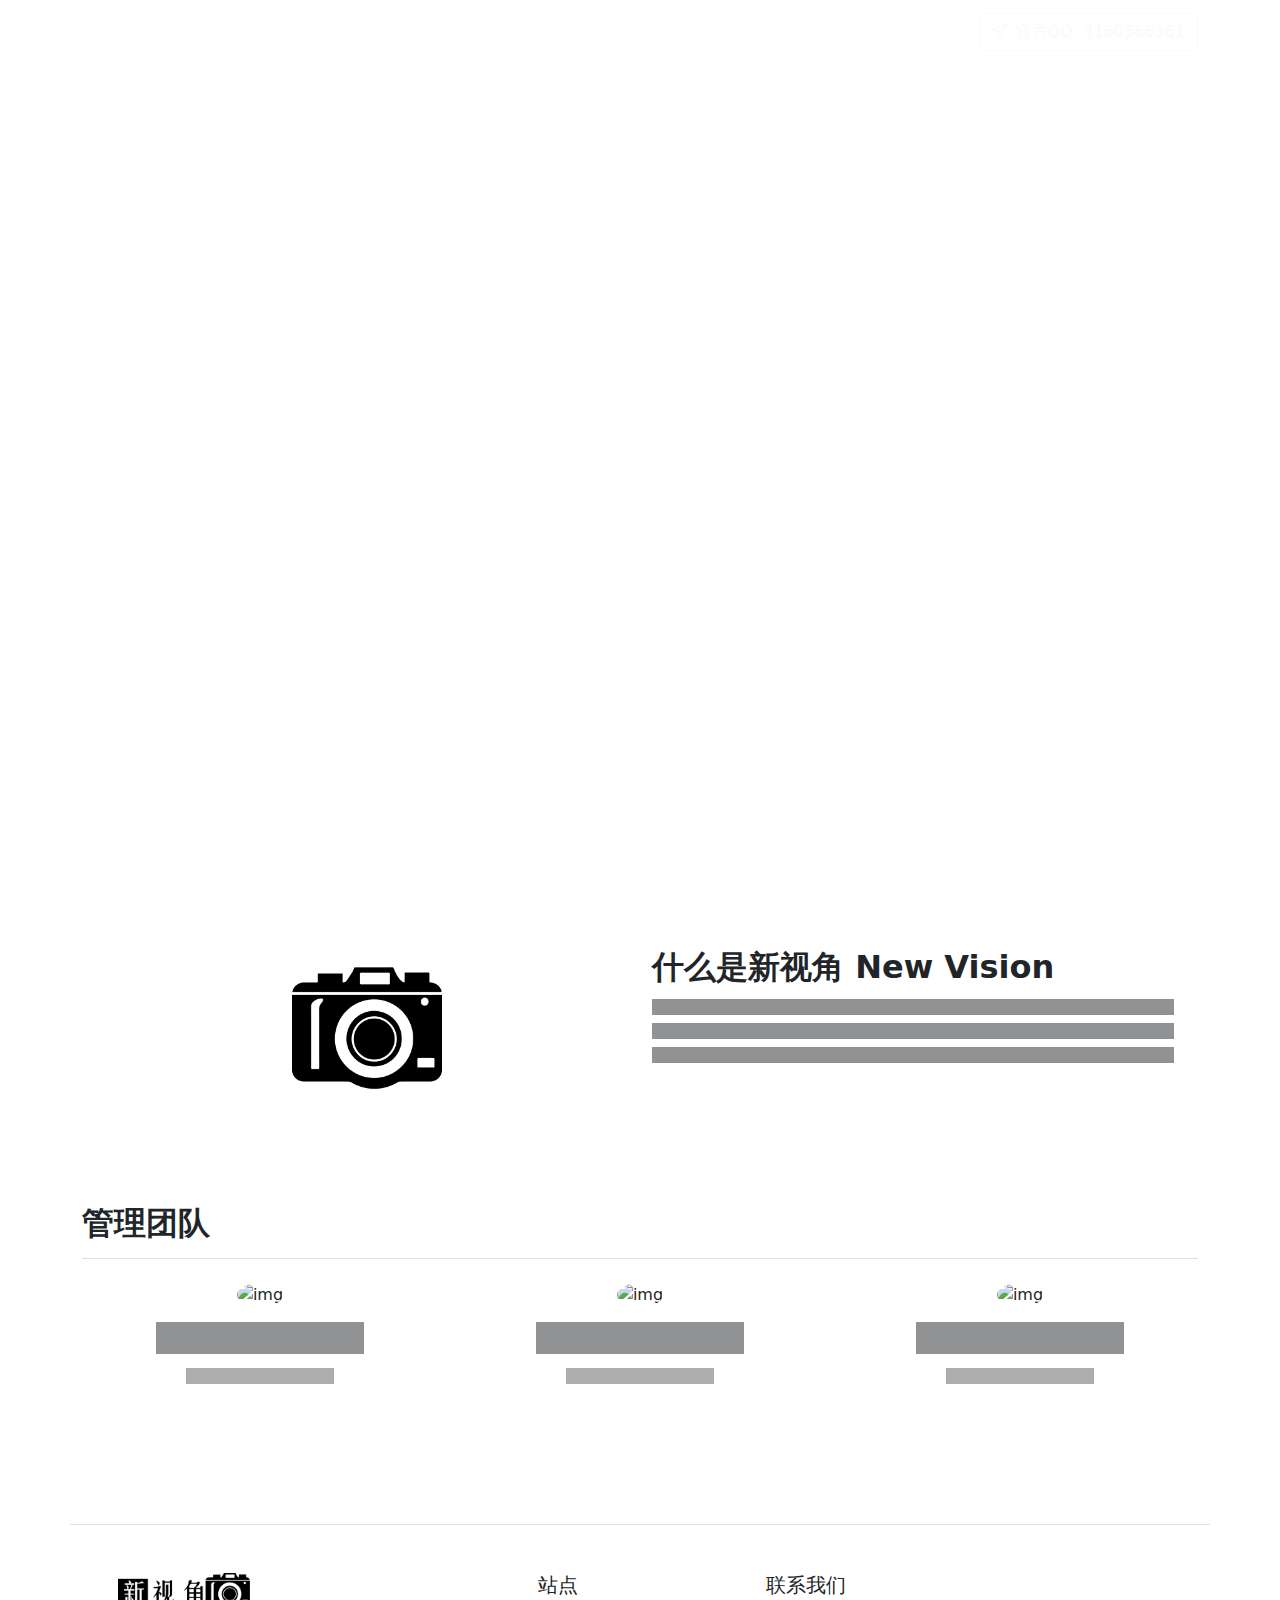
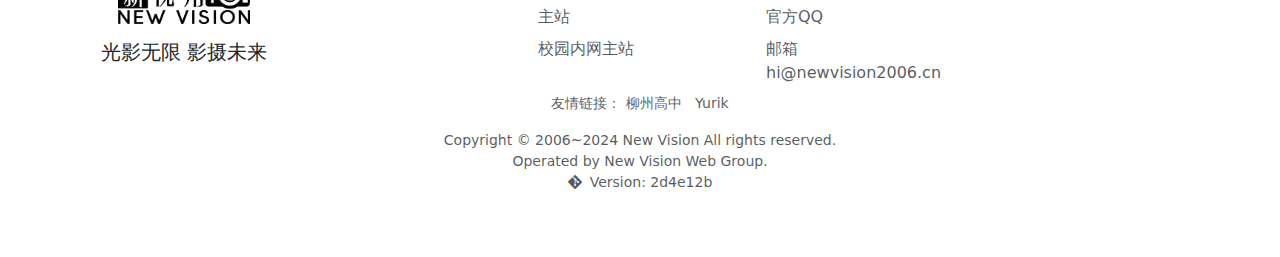
==== github-pages-deploy-action-temp-deployment-folder/index.html @ 72a5e2cf "Deploying to deploy from @ NewVision06/MainSite@2d4e12bcbcbaf451e3250b96ea6014bc5c7d104c 🚀" ====
<!DOCTYPE html>
<html lang="zh">
  <head>
    <meta charset="UTF-8" />
    <meta name="viewport" content="width=device-width, initial-scale=1.0" />
    <link rel="stylesheet" href="assets/bootstrap/bootstrap.min.css" />
    <link rel="stylesheet" href="assets/css/main.css" />
    <link rel="stylesheet" href="assets/css/index.css" />
    <link rel="icon" href="assets/favicon/favicon.ico" />
    <meta
      name="keywords"
      content="新视角,柳州高中,广西柳州高级中学,摄影,社团,New Vision,NV,梁杨峻玮,光影无限,影摄未来"
    />

    <meta
      name="description"
      content="新视角摄影社创立于2006年，16年的发展历程中一直致力于提高社员人文素养和艺术修养。现如今的“新视角”已成长为一个活跃度高、专业性强，在柳州市具有一定影响力的大型学生社团。“影像随心，感动常在，光影无限，影摄未来。”用镜头记录美好，定格时光，加入我们，和我们一起在柳高校园感受光与影的美妙。"
    />
    <title>新视角 New Vision | 光影无限 影摄未来</title>
    <script>
      team_grade = 2022;
    </script>
  </head>

  <body>
    <nav
      class="navbar navbar-expand-lg bg-body-tertiary fixed-top nav-origin"
      id="nav"
      data-bs-theme="dark"
    >
      <div class="container">
        <a class="navbar-brand" href="">
          <img
            src="./assets/img/logo-white@1x.webp"
            id="nav-logo"
            alt="Logo"
            width="auto"
            height="35px"
            class="d-inline-block align-text-top"
          />
        </a>
        <button
          class="navbar-toggler"
          type="button"
          data-bs-toggle="collapse"
          data-bs-target="#navbarSupportedContent"
          aria-controls="navbarSupportedContent"
          aria-expanded="false"
          aria-label="Toggle navigation"
        >
          <span class="navbar-toggler-icon"></span>
        </button>
        <div class="collapse navbar-collapse" id="navbarSupportedContent">
          <ul class="navbar-nav me-auto mb-2 mb-lg-0">
            <li class="nav-item">
              <a
                class="nav-link active"
                aria-current="page"
                href="//newvision2006.cn"
                >首页</a
              >
            </li>
          </ul>
          <a
            id="navbar-QQ-btn"
            class="d-flex btn btn-outline-light"
            type="button"
            onclick="copyQQToClipboard()"
            data-bs-toggle="modal"
            data-bs-target="#myModal"
          >
            <i class="bi bi-send"></i>官方QQ: 3160566361
          </a>
        </div>
      </div>
    </nav>

    <section id="index-banner" class="carousel slide" data-bs-ride="carousel">
      <div class="carousel-indicators" id="slides"></div>

      <div class="carousel-inner" id="carousel-main"></div>
      <button
        class="carousel-control-prev"
        type="button"
        data-bs-target="#index-banner"
        data-bs-slide="prev"
      >
        <span class="carousel-control-prev-icon" aria-hidden="true"></span>
        <span class="visually-hidden">Previous</span>
      </button>
      <button
        class="carousel-control-next"
        type="button"
        data-bs-target="#index-banner"
        data-bs-slide="next"
      >
        <span class="carousel-control-next-icon" aria-hidden="true"></span>
        <span class="visually-hidden">Next</span>
      </button>
    </section>

    <section
      class="modal fade"
      id="myModal"
      tabindex="-1"
      aria-labelledby="myModalLabel"
      aria-hidden="true"
    >
      <div class="modal-dialog">
        <div class="modal-content">
          <div class="modal-header">
            <h1 class="modal-title fs-5 text-success fw-bold" id="myModalLabel">
              复制成功
            </h1>
            <button
              type="button"
              class="btn-close"
              data-bs-dismiss="modal"
              aria-label="Close"
            ></button>
          </div>
          <div class="modal-body">
            <div class="text-center text-success fw-bold display-1">
              <i class="bi bi-check2-circle"></i>
            </div>
            <br />
            你已成功复制新视角官方 QQ 号，使用QQ添加好友即可获取最新状态
            <br />

            如果没有自动复制成功，可以复制此处的号码：3160566361
          </div>
          <div class="modal-footer">
            <button
              type="button"
              class="btn btn-primary"
              data-bs-dismiss="modal"
            >
              明白了！
            </button>
          </div>
        </div>
      </div>
    </section>

    <div class="toast-container position-fixed bottom-0 end-0 p-3"></div>

    <section class="container what py-5">
      <div class="row px-4">
        <div class="col-md-6 d-flex align-items-center">
          <div class="mx-auto">
            <img
              src="assets/img/icon@512px.webp"
              alt="Image"
              class="img-fluid what-logo"
            />
          </div>
        </div>
        <div class="col-md-6">
          <h2>什么是新视角 New Vision</h2>
          <p id="simple_description" class="placeholder-glow">
            <span class="placeholder col-12"></span
            ><span class="placeholder col-12"></span>
            <span class="placeholder col-12"></span>
          </p>
        </div>
      </div>
    </section>

    <section class="container py-5">
      <div class="pb-2 border-bottom">
        <h2 class="fw-bold">管理团队</h2>
      </div>

      <div
        class="row row-cols-1 row-cols-md-2 row-cols-lg-3 my-4 text-center"
        id="person"
      >
        <div class="col-lg-4">
          <img
            class="rounded-circle"
            src="assets/img/placeholder.jpg"
            alt="img"
          />
          <h2 class="fw-normal placeholder-glow">
            <span class="placeholder col-7"></span>
          </h2>
          <p class="text-body-secondary placeholder-glow">
            <span class="placeholder col-5"></span>
          </p>
        </div>
        <div class="col-lg-4">
          <img
            class="rounded-circle"
            src="assets/img/placeholder.jpg"
            alt="img"
          />
          <h2 class="fw-normal placeholder-glow">
            <span class="placeholder col-7"></span>
          </h2>
          <p class="text-body-secondary placeholder-glow">
            <span class="placeholder col-5"></span>
          </p>
        </div>
        <div class="col-lg-4">
          <img
            class="rounded-circle"
            src="assets/img/placeholder.jpg"
            alt="img"
          />
          <h2 class="fw-normal placeholder-glow">
            <span class="placeholder col-7"></span>
          </h2>
          <p class="text-body-secondary placeholder-glow">
            <span class="placeholder col-5"></span>
          </p>
        </div>
      </div>
    </section>

    <footer class="container">
      <div
        class="row row-cols-1 row-cols-sm-2 row-cols-md-5 pt-5 mt-5 border-top"
      >
        <div class="col mb-3">
          <a
            href="//"
            class="d-flex justify-content-center align-items-center mb-3 text-decoration-none"
          >
            <img
              class="img-fluid footer-logo"
              src="assets/img/logo-black@1x.webp"
              width="120px"
              height="auto"
            />
          </a>
          <h5 class="text-center">光影无限 影摄未来</h5>
        </div>

        <div class="col mb-3"></div>

        <div class="col mb-3">
          <h5>站点</h5>
          <ul class="nav flex-column">
            <li class="nav-item mb-2">
              <a href="" class="nav-link p-0 text-body-secondary">主站</a>
            </li>
            <li class="nav-item mb-2">
              <a
                href="//lan.newvision2006.cn"
                class="nav-link p-0 text-body-secondary"
                >校园内网主站</a
              >
            </li>
          </ul>
        </div>

        <div class="col mb-6">
          <h5>联系我们</h5>
          <ul class="nav flex-column">
            <li class="nav-item mb-2">
              <a
                class="nav-link p-0 text-body-secondary"
                href=""
                onclick="copyQQToClipboard()"
                data-bs-toggle="modal"
                data-bs-target="#myModal"
                >官方QQ</a
              >
            </li>
            <li class="nav-item mb-2">
              <a
                href="mailto:hi@newvision2006.cn"
                class="nav-link p-0 text-body-secondary"
                >邮箱 hi@newvision2006.cn</a
              >
            </li>
          </ul>
        </div>
      </div>

      <div class="copyright text-center pb-5 text-body-secondary">
        <small>
          <p>
            友情链接：
            <a
              class="text-decoration-none text-reset"
              href="//jyj.liuzhou.gov.cn/zwgk/fdzdgknr/jgzn/jsxx/202008/t20200824_1945975.shtml"
              target="_blank"
            >
              柳州高中
            </a>
            &nbsp;
            <a
              class="text-decoration-none text-reset"
              href="//yurik.cafe"
              target="_blank"
            >
              Yurik
            </a>
          </p>
          <p>
            Copyright © 2006~2024
            <a
              class="text-decoration-none text-reset"
              href="//newvision2006.cn"
              target="_blank"
              >New Vision</a
            >
            All rights reserved.
            <br />
            Operated by New Vision Web Group.
            <br />
            <i class="bi bi-git"></i>Version: 2d4e12b
          </p>
        </small>
      </div>
    </footer>

    <script src="https://res.wx.qq.com/open/js/jweixin-1.0.0.js"></script>
    <script src="assets/bootstrap/bootstrap.bundle.min.js"></script>
    <script src="assets/js/main.js"></script>
    <script src="assets/js/index.js"></script>
    <script>
      function carousel() {
        requestUrl = "./_data/carousel.json";

        fetch(requestUrl)
          .then((response) => response.json())
          .then((result) => {
            pic_code = "";
            button_code = "";
            for (i = 0; i < result.length; i++) {
              isActive = "";
              if (result[i]["startup"]) {
                isActive = "active";
              }
              template =
                '<div class="carousel-item ' +
                isActive +
                '" data-bs-interval="10000"><img src="' +
                result[i]["background"] +
                '" class="d-block" style="filter: brightness(' +
                result[i]["brightness"] +
                ')" /> <div class="carousel-caption carousel-caption-middle d-block"> <h1>' +
                result[i]["title"] +
                "</h1> <p>" +
                result[i]["subtitle"] +
                "</p>";

              if (result[i]["has_button"]) {
                template =
                  template +
                  ' <a href="' +
                  result[i]["button_link"] +
                  '" target="_blank" class="btn btn-outline-light btn-sm" >' +
                  result[i]["button_text"] +
                  "</a> ";
              }

              button_template =
                '<button type="button" data-bs-target="#index-banner" data-bs-slide-to="' +
                i +
                '" aria-current="true" aria-label="Slide ' +
                (i + 1) +
                '" class="' +
                isActive +
                '" ></button>';

              template = template + "</div> </div>";

              button_code = button_code + button_template;

              pic_code = pic_code + template;
            }

            document.getElementById("carousel-main").innerHTML = pic_code;
            document.getElementById("slides").innerHTML = button_code;
            console.log(html_code + "111");
          })
          .catch((error) => {});
      }

      function team_list() {
        requestUrl = "./_data/team/" + team_grade + ".json";

        fetch(requestUrl)
          .then((response) => response.json())
          .then((result) => {
            title = "新视角 " + result["grade"] + " 级";
            member_list = result["data"];
            html_code = "";
            for (i = 0; i < member_list.length; i++) {
              template =
                '<div class="col-lg-4"><img class="rounded-circle" src="https://q1.qlogo.cn/g?b=qq&amp;nk=' +
                member_list[i]["qid"] +
                '&amp;s=640" alt="img"/> <h2 class="fw-normal">' +
                member_list[i]["name"] +
                '</h2> <p class="text-body-secondary">' +
                title +
                member_list[i]["role"] +
                "</p> </div>";
              html_code = html_code + template;
            }

            console.log(html_code);

            document.getElementById("person").innerHTML = html_code;
          })
          .catch((error) => {});
      }

      function data() {
        requestUrl = "./_data/data.json";

        fetch(requestUrl)
          .then((response) => response.json())
          .then((result) => {
            document.getElementById("simple_description").innerText =
              result["description"];
            document
              .getElementById("simple_description")
              .classList.remove("placeholder-glow");
            console.log(result);
          })
          .catch((error) => {});
      }

      team_list();
      carousel();
      data();
    </script>
  </body>
</html>
---- github-pages-deploy-action-temp-deployment-folder/assets/css/main.css ----
@import url('../bootstrap/bootstrap-icons.css');

.nav-origin {
    background-color: transparent!important;
    backdrop-filter: blur(20px);
    -webkit-backdrop-filter: blur(20px);
    transition: all 0.4s ease;
}

.navbar-scrolled {
    box-shadow: 0 0 10px rgba(0, 0, 0, 0.1);
    background-color: #ffffff85!important;
}

.btn .bi {
    margin-right: .5rem;
}

.copyright .bi {
    margin-right: .5rem;
}

.bi-mr {
    margin-right: .5rem;
}

.icon-link i {
    position: relative;
    top: -3px;
}

.bg-blur {
    backdrop-filter: blur(20px);
    -webkit-backdrop-filter: blur(20px);
}

.footer-logo {
    height: auto;
    width: 65%;
    
}

.copyright a:hover {
    color: #0d6efd !important;
    text-decoration: underline !important;
}
---- github-pages-deploy-action-temp-deployment-folder/assets/css/index.css ----
#index-banner {
    width: 100%;
    height: 100vh;
}

.carousel-item img {
    width: 100%;
    height: 100vh;
    object-fit: cover;
}

.carousel-item video {
    width: 100%;
    height: 100vh;
    filter: brightness(90%);
    object-fit: cover;
    object-position: center;
}

/* 隐藏video 全屏按钮 */
.carousel-item video::-webkit-media-controls-fullscreen-button {
    display: none;
}
/* 隐藏video 播放按钮 */
.carousel-item video::-webkit-media-controls-play-button {
    display: none;
}
/* 隐藏video 进度条 */
.carousel-item video::-webkit-media-controls-timeline {
    display: none;
}
/* 隐藏video 观看的当前时间 */
.carousel-item video::-webkit-media-controls-current-time-display{
    display: none;            
}
/* 隐藏video 剩余时间 */
.carousel-item video::-webkit-media-controls-time-remaining-display {
    display: none;            
}
/* 隐藏video 音量按钮 */
.carousel-item video::-webkit-media-controls-mute-button {
    display: none;            
}
.carousel-item video::-webkit-media-controls-toggle-closed-captions-button {
    display: none;            
}
/* 隐藏video 音量的控制条 */
.carousel-item video::-webkit-media-controls-volume-slider {
    display: none;            
}
/* 隐藏video 所有控件 */
.carousel-item video::-webkit-media-controls-enclosure{ 
    display: none;
}

.carousel-caption-middle {
    top: 40%;
}

.carousel-caption-middle h1 {
    font-weight: 700;
}

#get {
    background-image: linear-gradient( 135deg, #ABDCFF 10%, #0396FF 100%);
}

#get p .bi {
    margin-right: .5rem;
}

.what {
    width: 100%;
    height: auto
}

.what h2 {
    font-weight: 700;
}

.what .what-logo {
    width: auto;
    height: 160px;
}

.feature {
    background-color: aliceblue
}

.feature h2 {
    font-weight: 700;
}

.feature-icon {
    width: 4rem;
    height: 4rem;
    border-radius: .75rem;
}

.feature-icon i {
    font-size: 2rem;
    margin: 0;
}

.icon-square {
    width: 3rem;
    height: 3rem;
    border-radius: .75rem;
}

.icon-square i {
    font-size: 1.5rem;
    margin: 0;
}

.apply-btn a:first-child {
    margin-right: 20px;
}

.links {
    background-color: aliceblue;
}

.link-card {
    overflow: hidden;
    transition: all .3s ease-in-out;
}

.link-card:hover {
    transform: scale(1.03);
    box-shadow: 0 0 10px rgba(0, 0, 0, .3);
}

.pic-card {
    transition: all .3s ease-in-out;
}

.pic-card:hover {
    transform: scale(1.03);
    box-shadow: 0 0 10px rgba(0, 0, 0, .3);
}

.pic-card .bi {
    margin-right: .5rem;
}


.link-card::after {
    width: 100%;
    height: 100%;
    content: '';
    position: absolute;
    top: 0;
    left: 0;
    background: linear-gradient(90deg, rgb(255, 255, 255) 30%, rgba(255, 0, 0, 0) 100%);
    z-index: 1;
}

.link-card div {
    position: relative;
    z-index: 2;
}

#person img,#person rect {
    width: 140px;
    height: 140px;
    margin-bottom: 10px;
}
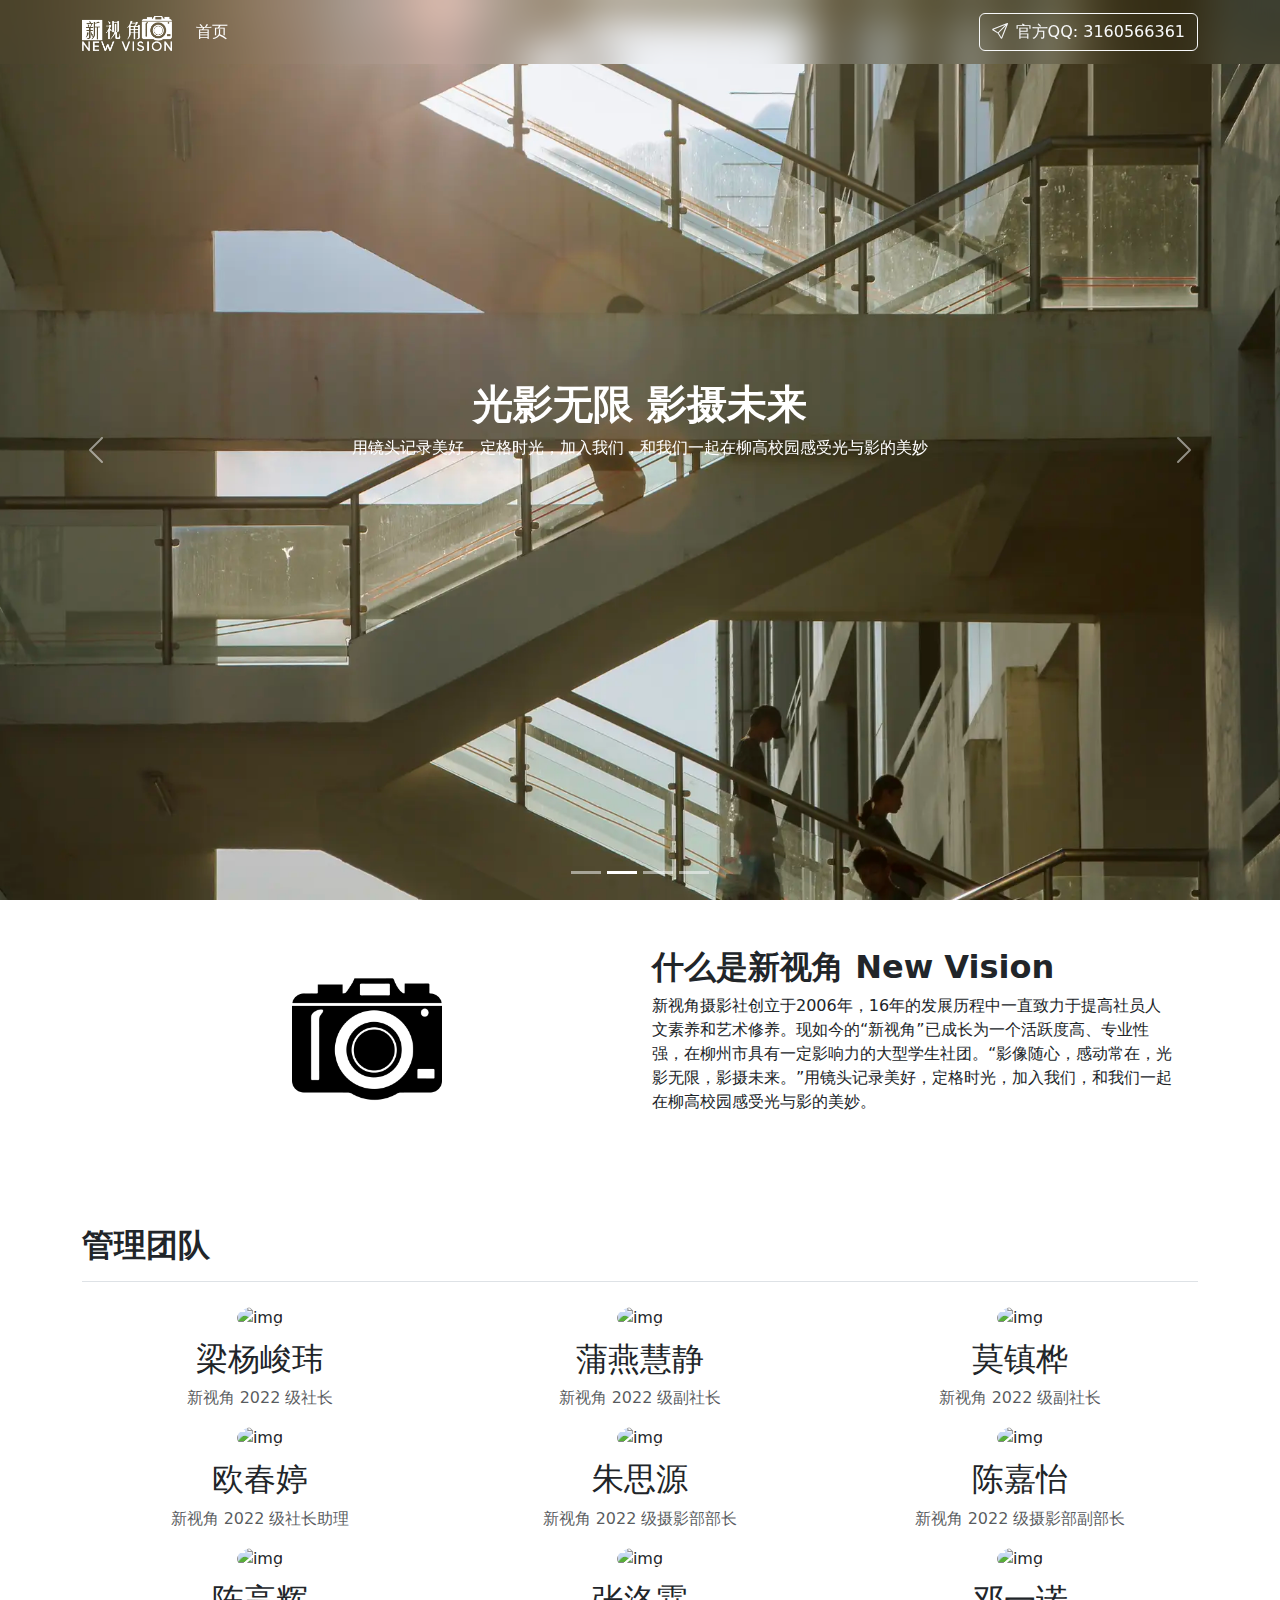
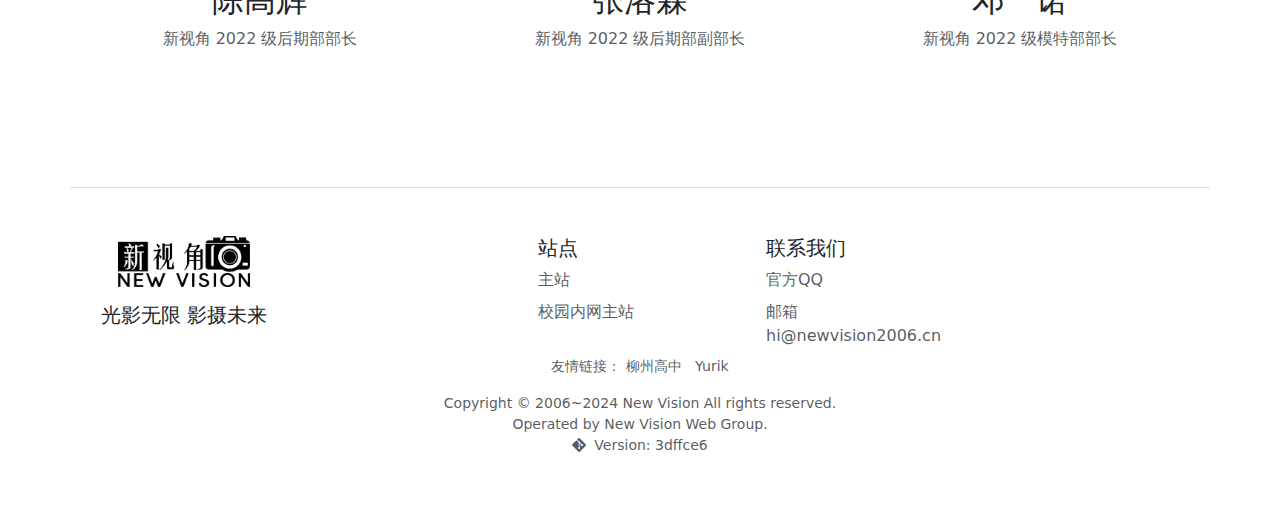
==== commit e104ce30: "Deploying to deploy from @ NewVision06/MainSite@3dffce61f3a3ddde5521729eb9f1f4535a89ae7e 🚀" ====
--- a/github-pages-deploy-action-temp-deployment-folder/index.html
+++ b/github-pages-deploy-action-temp-deployment-folder/index.html
@@ -310,7 +310,7 @@
             <br />
             Operated by New Vision Web Group.
             <br />
-            <i class="bi bi-git"></i>Version: 2d4e12b
+            <i class="bi bi-git"></i>Version: 3dffce6
           </p>
         </small>
       </div>
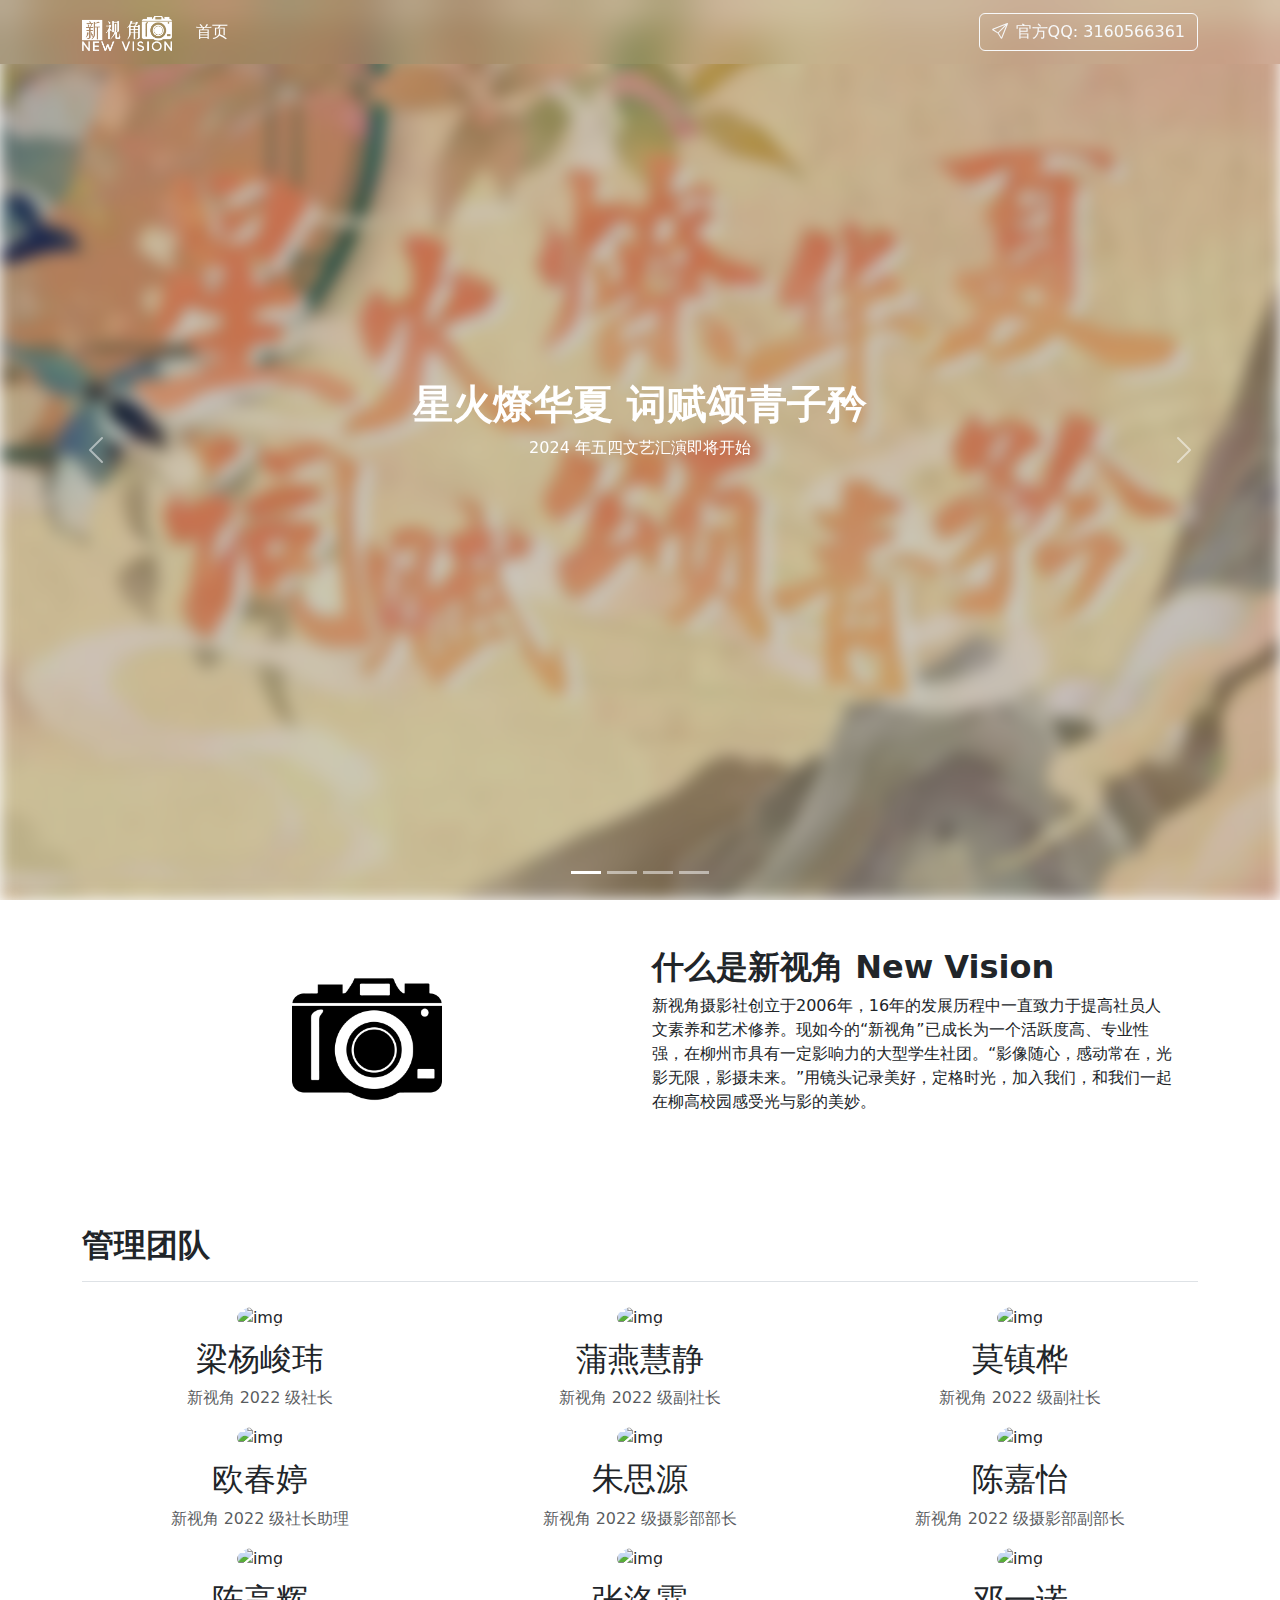
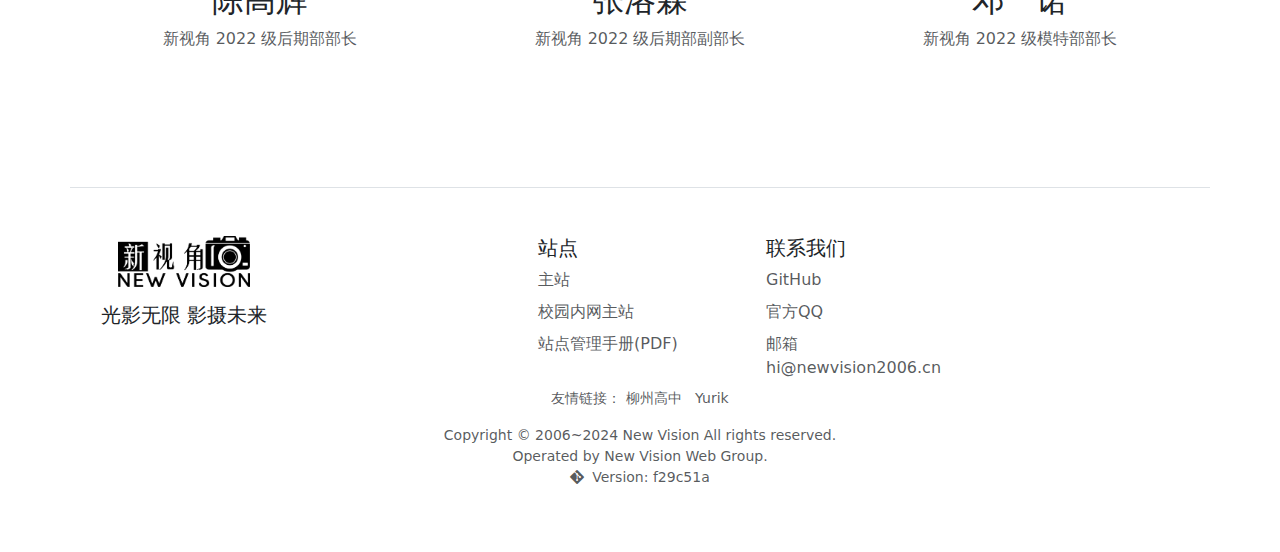
==== commit c77d4d99: "Deploying to deploy from @ NewVision06/MainSite@f29c51a8da11f555a2d75c7f7cc1396c6c519f41 🚀" ====
--- a/github-pages-deploy-action-temp-deployment-folder/index.html
+++ b/github-pages-deploy-action-temp-deployment-folder/index.html
@@ -251,12 +251,26 @@
                 >校园内网主站</a
               >
             </li>
+            <li class="nav-item mb-2">
+              <a
+                href="./assets/docs/Manual.pdf"
+                class="nav-link p-0 text-body-secondary"
+                >站点管理手册(PDF)</a
+              >
+            </li>
           </ul>
         </div>
 
         <div class="col mb-6">
           <h5>联系我们</h5>
           <ul class="nav flex-column">
+            <li class="nav-item mb-2">
+              <a
+                href="//github.com/newvision2006/"
+                class="nav-link p-0 text-body-secondary"
+                >GitHub</a
+              >
+            </li>
             <li class="nav-item mb-2">
               <a
                 class="nav-link p-0 text-body-secondary"
@@ -310,7 +324,7 @@
             <br />
             Operated by New Vision Web Group.
             <br />
-            <i class="bi bi-git"></i>Version: 3dffce6
+            <i class="bi bi-git"></i>Version: f29c51a
           </p>
         </small>
       </div>
@@ -339,9 +353,9 @@
                 isActive +
                 '" data-bs-interval="10000"><img src="' +
                 result[i]["background"] +
-                '" class="d-block" style="filter: brightness(' +
-                result[i]["brightness"] +
-                ')" /> <div class="carousel-caption carousel-caption-middle d-block"> <h1>' +
+                '" class="d-block" style="' +
+                result[i]["style"] +
+                '" /> <div class="carousel-caption carousel-caption-middle d-block"> <h1>' +
                 result[i]["title"] +
                 "</h1> <p>" +
                 result[i]["subtitle"] +
